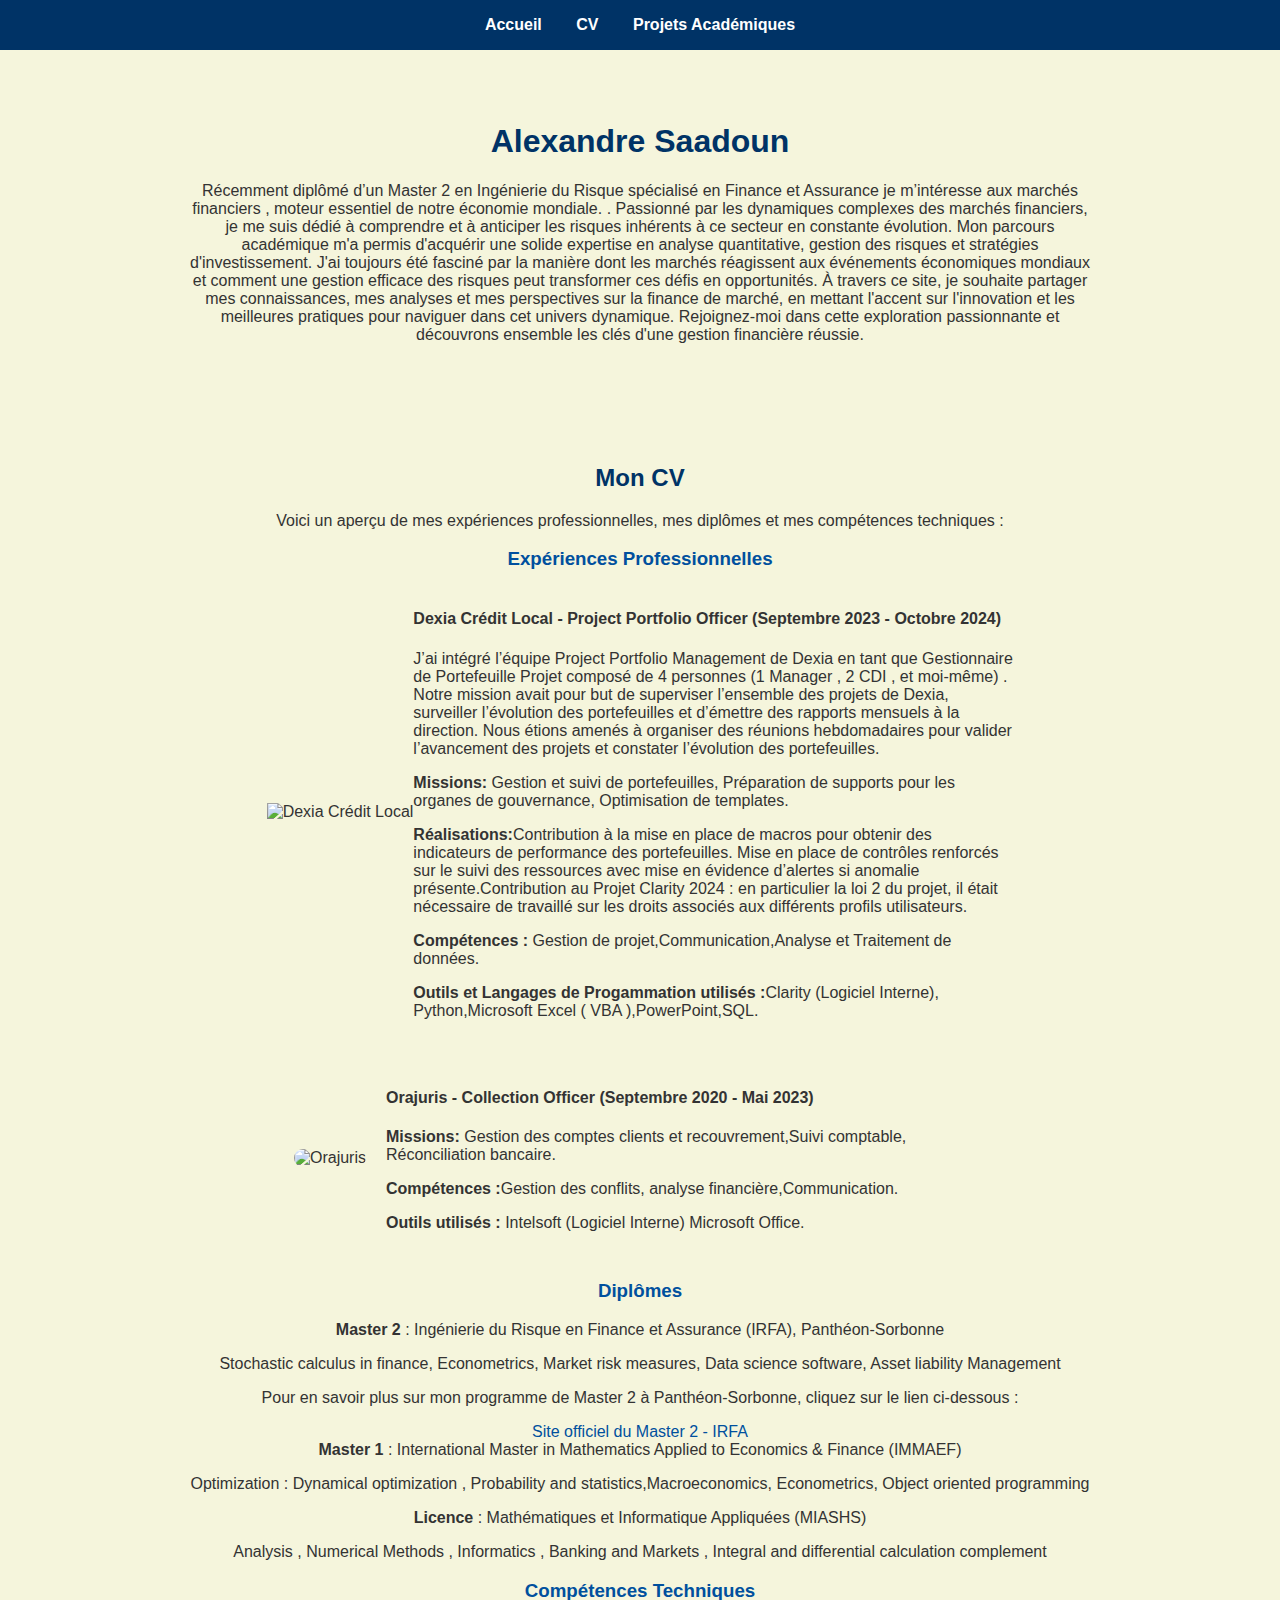
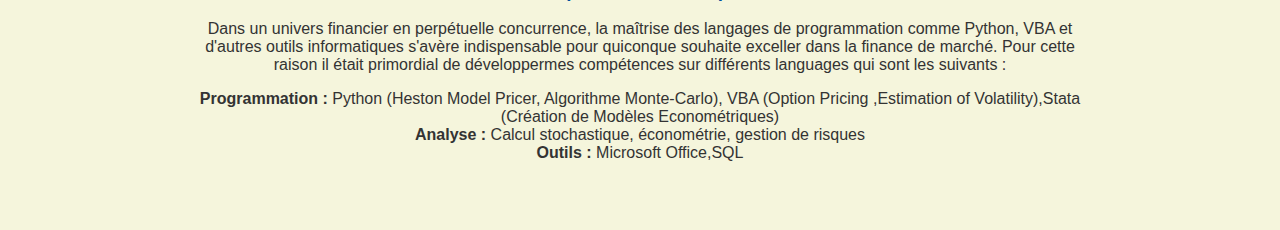
==== index.html @ 4cca3315 "index.html" ====
<!DOCTYPE html>
<html lang="fr">
<head>
  <meta charset="UTF-8">
  <meta name="viewport" content="width=device-width, initial-scale=1.0">
  <title>Site Personnel - Alexandre Saadoun</title>
  <link rel="stylesheet" href="style.css">
</head>
<body>
  <header>
    <nav>
      <ul>
        <li><a href="#home">Accueil</a></li>
        <li><a href="#cv">CV</a></li>
        <li><a href="#projects">Projets Académiques</a></li>
      </ul>
    </nav>
  </header>

  <section id="home">
    <div class="container">
      <h1>Alexandre Saadoun</h1>
      <p>Récemment diplômé d’un Master 2 en Ingénierie du Risque spécialisé en Finance et Assurance je m’intéresse aux marchés financiers , moteur essentiel de notre économie mondiale. . Passionné par les dynamiques complexes des marchés financiers, je me suis dédié à comprendre et à anticiper les risques inhérents à ce secteur en constante évolution.
Mon parcours académique m'a permis d'acquérir une solide expertise en analyse quantitative, gestion des risques et stratégies d'investissement. J'ai toujours été fasciné par la manière dont les marchés réagissent aux événements économiques mondiaux et comment une gestion efficace des risques peut transformer ces défis en opportunités.
À travers ce site, je souhaite partager mes connaissances, mes analyses et mes perspectives sur la finance de marché, en mettant l'accent sur l'innovation et les meilleures pratiques pour naviguer dans cet univers dynamique. Rejoignez-moi dans cette exploration passionnante et découvrons ensemble les clés d'une gestion financière réussie.</p>
    </div>
  </section>

  <section id="cv">
    <div class="container">
      <h2>Mon CV</h2>
      <p>Voici un aperçu de mes expériences professionnelles, mes diplômes et mes compétences techniques :</p>
      
      <h3>Expériences Professionnelles</h3>

      <!-- Première expérience -->
      <div class="experience">
        <div class="dexia-image">
          <img src="images/dexia.jpg" alt="Dexia Crédit Local">
        </div>
        <div class="experience-content">
          <h4>Dexia Crédit Local - Project Portfolio Officer (Septembre 2023 - Octobre 2024)</h4>
          <p>J’ai intégré l’équipe Project Portfolio Management de Dexia en tant que Gestionnaire de Portefeuille Projet composé de 4 personnes (1 Manager , 2 CDI , et moi-même) .
Notre mission avait pour but de superviser l’ensemble des projets de Dexia, surveiller l’évolution des portefeuilles et d’émettre des rapports mensuels à la direction. Nous étions amenés à organiser des réunions hebdomadaires pour valider l’avancement des projets  et constater l’évolution des portefeuilles.</p>
          
          <p><strong>Missions:</strong> Gestion et suivi de portefeuilles, Préparation de supports pour les organes de gouvernance, Optimisation de templates.</p>
          <p><strong>Réalisations:</strong>Contribution à la mise en place de macros pour obtenir des indicateurs de performance des portefeuilles. Mise en place de contrôles renforcés sur le suivi des ressources avec mise en évidence d’alertes si anomalie présente.Contribution au Projet Clarity 2024 : en particulier la loi 2 du projet, il était nécessaire de travaillé sur les droits associés aux différents profils utilisateurs.</p> 
          <p><strong>Compétences :</strong> Gestion de projet,Communication,Analyse et Traitement de données.</p>
          <p><strong>Outils et Langages de Progammation utilisés :</strong>Clarity (Logiciel Interne), Python,Microsoft Excel ( VBA ),PowerPoint,SQL.</p>
        </div>
      </div>

      <!-- Deuxième expérience -->
      <div class="experience">
        <div class="experience-image">
          <img src="experience2.jpg" alt="Orajuris" width="150">
        </div>
        <div class="experience-content">
          <h4>Orajuris - Collection Officer (Septembre 2020 - Mai 2023)</h4>
          <p><strong>Missions:</strong> Gestion des comptes clients et recouvrement,Suivi comptable, Réconciliation bancaire.</p>
          <p><strong>Compétences :</strong>Gestion des conflits, analyse financière,Communication.</p>
          <p><strong>Outils utilisés :</strong> Intelsoft (Logiciel Interne) Microsoft Office.</p>
        </div>
      </div>

      <h3>Diplômes</h3>
      <ul>
        <li><strong>Master 2</strong> : Ingénierie du Risque en Finance et Assurance (IRFA), Panthéon-Sorbonne</li>
        <p>Stochastic calculus in finance, Econometrics, Market risk measures, Data science software, Asset liability Management</p>
        <p>Pour en savoir plus sur mon programme de Master 2 à Panthéon-Sorbonne, cliquez sur le lien ci-dessous :</p>
    <a href="http://www.m2irfa.fr/" target="_blank" rel="noopener noreferrer">
      Site officiel du Master 2 - IRFA
    </a>
        <li><strong>Master 1</strong> : International Master in Mathematics Applied to Economics & Finance (IMMAEF)</li>
        <p>Optimization : Dynamical optimization , Probability and statistics,Macroeconomics, Econometrics, Object oriented programming</p>
        <li><strong>Licence</strong> : Mathématiques et Informatique Appliquées (MIASHS)</li>
        <p>Analysis , Numerical Methods , Informatics , Banking and Markets , Integral and differential calculation complement</p>
      </ul>

      <h3>Compétences Techniques</h3>
      <p>Dans un univers financier en perpétuelle concurrence, la maîtrise des langages de programmation comme Python, VBA et d'autres outils informatiques s'avère indispensable pour quiconque souhaite exceller dans la finance de marché. Pour cette raison il était primordial de développermes compétences sur différents languages qui sont les suivants : </p>
      <ul>
        <li><strong>Programmation :</strong> Python (Heston Model Pricer, Algorithme Monte-Carlo), VBA (Option Pricing ,Estimation of Volatility),Stata (Création de Modèles Econométriques)</li>
        <li><strong>Analyse :</strong> Calcul stochastique, économétrie, gestion de risques</li>
        <li><strong>Outils :</strong> Microsoft Office,SQL</li>
      </ul>
    </div>
  </section>


</body>
</html>
---- style.css ----
/* Styles de base */
body {
  font-family: Arial, sans-serif;
  margin: 0;
  padding: 0;
  color: #333;
  background-color: #f5f5dc; /* Beige background */
  text-align: center; /* Centered text */
}

header {
  background-color: #003366;
  color: white;
  padding: 1rem 0;
}

nav ul {
  list-style: none;
  padding: 0;
  margin: 0;
  display: inline-block;
}

nav ul li {
  display: inline;
  margin: 0 15px;
}

nav ul li a {
  color: white;
  text-decoration: none;
  font-weight: bold;
}

nav ul li a:hover {
  text-decoration: underline;
}

.container {
  max-width: 900px;
  margin: 20px auto;
  padding: 2rem;
}

h1, h2 {
  color: #003366;
}

h3 {
  color: #00509e;
}

ul {
  list-style: none;
  padding: 0;
}

.experience {
  display: flex;
  align-items: center;
  margin-bottom: 2rem;
  justify-content: center;
  text-align: left;
}

.experience-image img {
  border-radius: 10px;
  margin-right: 20px;
}

.experience-content {
  max-width: 600px;
}

footer {
  background-color: #003366;
  color: white;
  padding: 1rem 0;
  position: fixed;
  bottom: 0;
  width: 100%;
}

a {
  color: #00509e;
  text-decoration: none;
}

a:hover {
  text-decoration: underline;
}
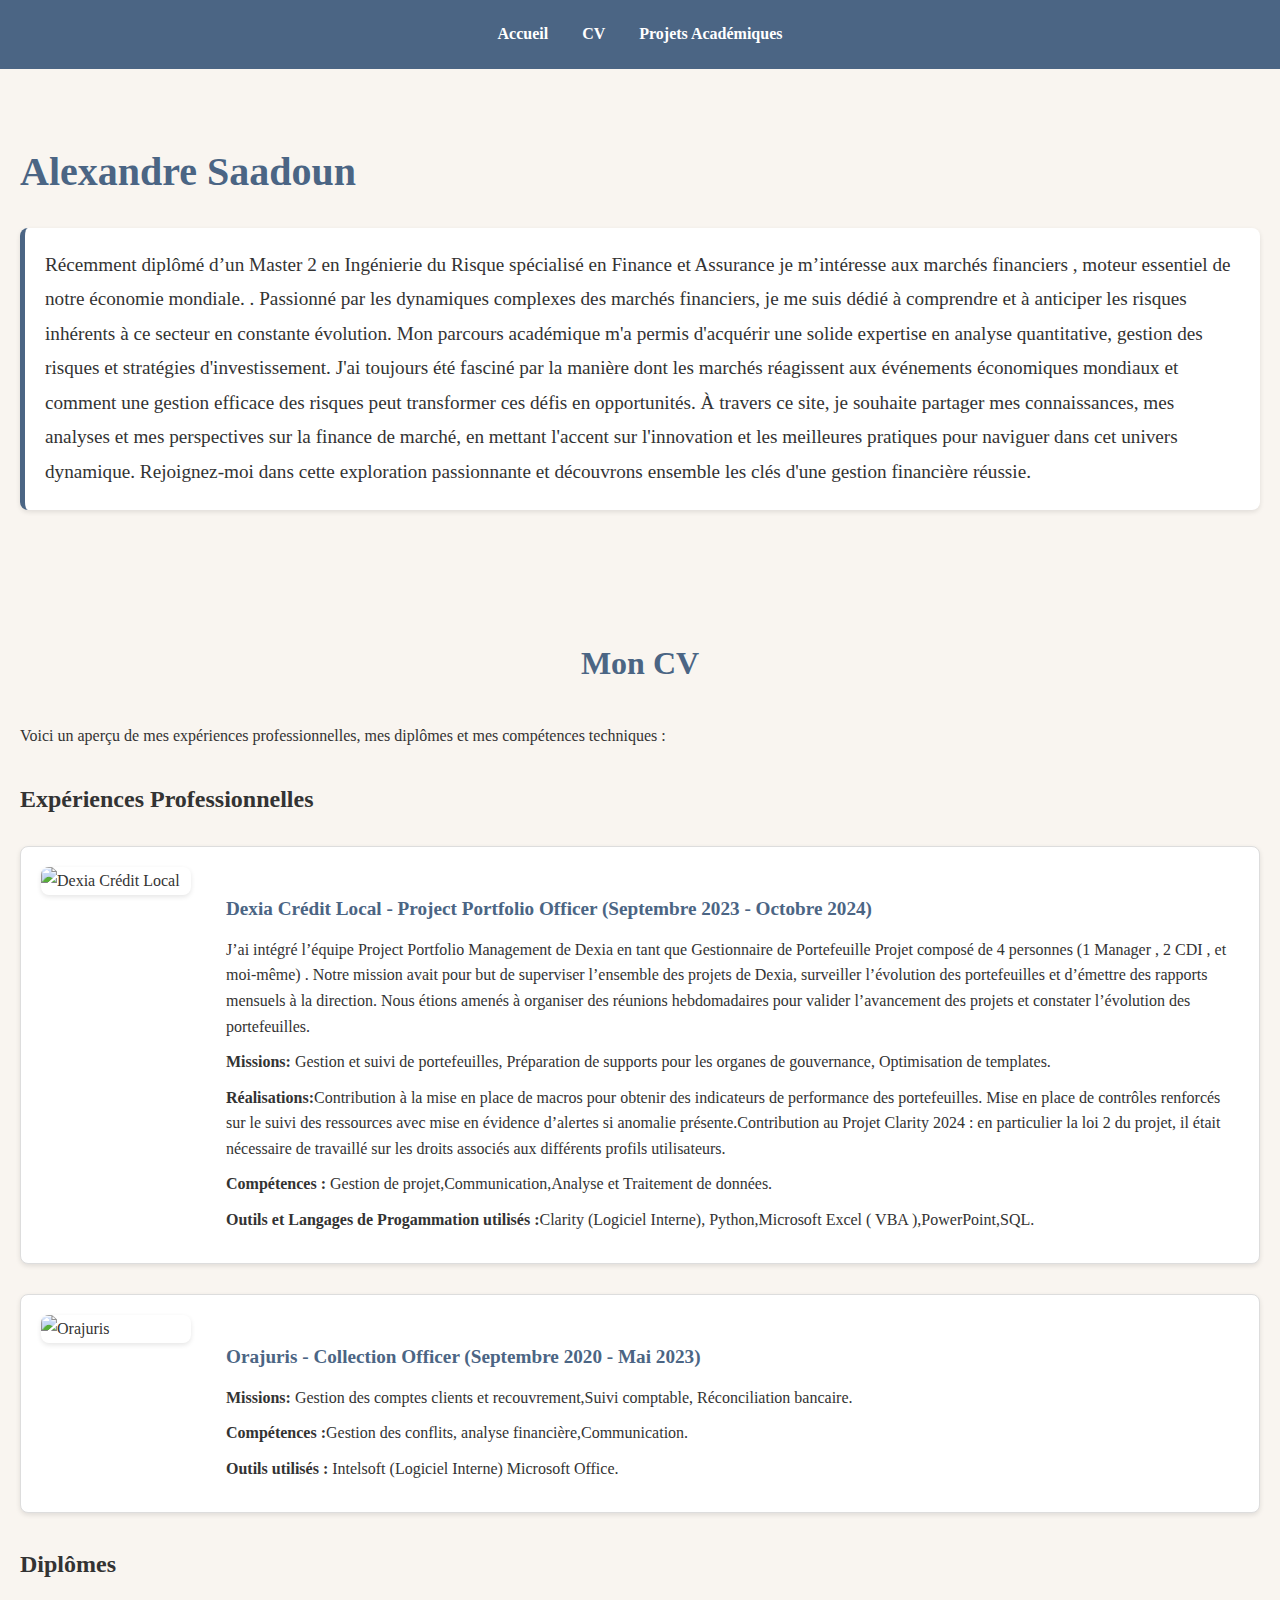
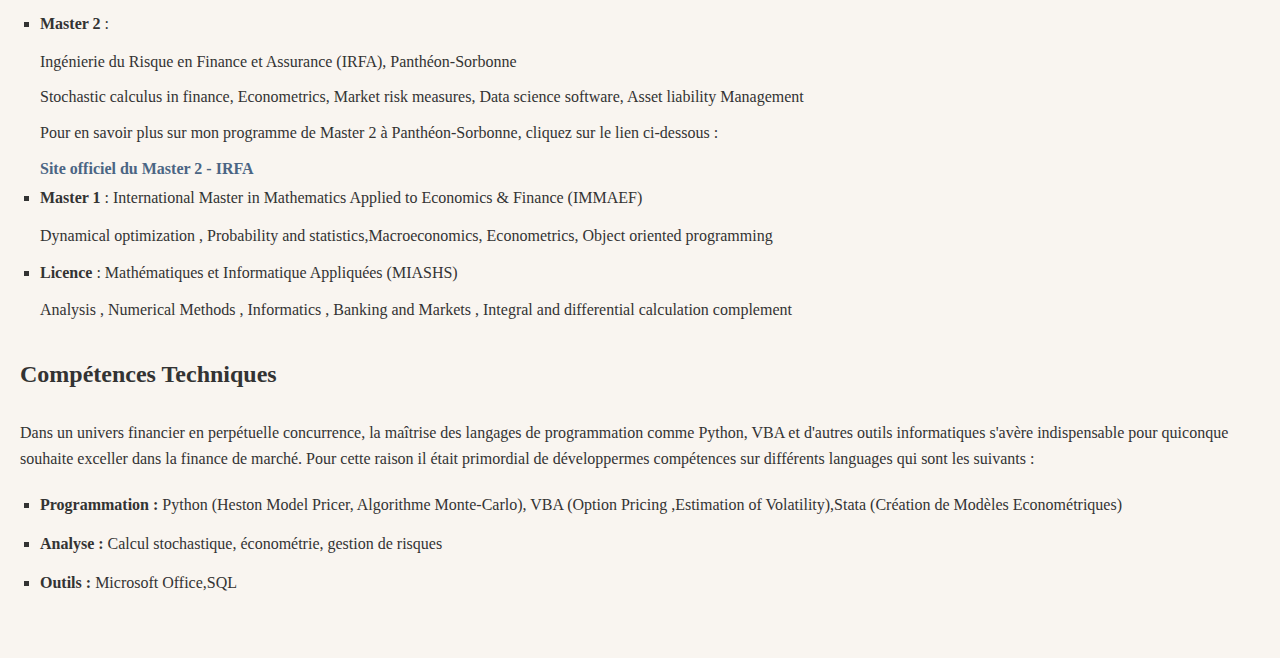
==== commit 7ae59a6b: "index.html" ====
--- a/index.html
+++ b/index.html
@@ -65,16 +65,17 @@
 
       <h3>Diplômes</h3>
       <ul>
-        <li><strong>Master 2</strong> : Ingénierie du Risque en Finance et Assurance (IRFA), Panthéon-Sorbonne</li>
+        <li><strong>Master 2</strong> : <p class="diploma-details">
+Ingénierie du Risque en Finance et Assurance (IRFA), Panthéon-Sorbonne </p></li>
         <p>Stochastic calculus in finance, Econometrics, Market risk measures, Data science software, Asset liability Management</p>
         <p>Pour en savoir plus sur mon programme de Master 2 à Panthéon-Sorbonne, cliquez sur le lien ci-dessous :</p>
     <a href="http://www.m2irfa.fr/" target="_blank" rel="noopener noreferrer">
       Site officiel du Master 2 - IRFA
     </a>
         <li><strong>Master 1</strong> : International Master in Mathematics Applied to Economics & Finance (IMMAEF)</li>
-        <p>Optimization : Dynamical optimization , Probability and statistics,Macroeconomics, Econometrics, Object oriented programming</p>
+        <p class="diploma-details"> Dynamical optimization , Probability and statistics,Macroeconomics, Econometrics, Object oriented programming</p>
         <li><strong>Licence</strong> : Mathématiques et Informatique Appliquées (MIASHS)</li>
-        <p>Analysis , Numerical Methods , Informatics , Banking and Markets , Integral and differential calculation complement</p>
+         <p class="diploma-details">Analysis , Numerical Methods , Informatics , Banking and Markets , Integral and differential calculation complement</p>
       </ul>
 
       <h3>Compétences Techniques</h3>
--- a/style.css
+++ b/style.css
@@ -1,91 +1,190 @@
-/* Styles de base */
+/* Style général */
 body {
-  font-family: Arial, sans-serif;
+  font-family: 'Georgia', serif; /* Police élégante */
+  line-height: 1.8;
+  color: #333; /* Texte noir */
+  background-color: #f9f5f0; /* Fond beige clair */
   margin: 0;
   padding: 0;
-  color: #333;
-  background-color: #f5f5dc; /* Beige background */
-  text-align: center; /* Centered text */
 }
 
+/* En-tête */
 header {
-  background-color: #003366;
-  color: white;
-  padding: 1rem 0;
+  background-color: #4b6584; /* Bleu foncé/gris élégant */
+  color: #fff; /* Texte blanc */
+  padding: 20px 0;
+  text-align: center;
 }
 
-nav ul {
+header nav ul {
   list-style: none;
+  margin: 0;
   padding: 0;
-  margin: 0;
-  display: inline-block;
 }
 
-nav ul li {
+header nav ul li {
   display: inline;
   margin: 0 15px;
 }
 
-nav ul li a {
-  color: white;
+header nav ul li a {
+  color: #fff;
   text-decoration: none;
   font-weight: bold;
+  transition: color 0.3s ease;
 }
 
-nav ul li a:hover {
-  text-decoration: underline;
+header nav ul li a:hover {
+  color: #ffd700; /* Doré */
 }
 
-.container {
-  max-width: 900px;
-  margin: 20px auto;
-  padding: 2rem;
-}
-
-h1, h2 {
-  color: #003366;
-}
-
-h3 {
-  color: #00509e;
-}
-
-ul {
-  list-style: none;
-  padding: 0;
-}
-
-.experience {
-  display: flex;
-  align-items: center;
-  margin-bottom: 2rem;
-  justify-content: center;
+/* Section d'accueil */
+section#home {
+  padding: 40px 20px;
   text-align: left;
 }
 
-.experience-image img {
-  border-radius: 10px;
-  margin-right: 20px;
+section#home h1 {
+  font-size: 2.5rem;
+  color: #4b6584;
+  margin-bottom: 20px;
 }
 
-.experience-content {
-  max-width: 600px;
+section#home p {
+  font-size: 1.2rem;
+  background-color: #fff;
+  color: #333;
+  padding: 20px;
+  border-radius: 8px;
+  box-shadow: 0 2px 5px rgba(0, 0, 0, 0.1);
+  border-left: 5px solid #4b6584;
 }
 
-footer {
-  background-color: #003366;
-  color: white;
-  padding: 1rem 0;
-  position: fixed;
-  bottom: 0;
-  width: 100%;
+/* Ligne de séparation */
+.separator {
+  width: 80%;
+  height: 1px;
+  background-color: #ccc; /* Ligne grise */
+  margin: 30px auto;
+  border: none;
 }
 
-a {
-  color: #00509e;
-  text-decoration: none;
+/* Section CV */
+section#cv {
+  padding: 40px 20px;
 }
 
-a:hover {
-  text-decoration: underline;
+section#cv h2 {
+  font-size: 2rem;
+  color: #4b6584;
+  text-align: center;
+  margin-bottom: 30px;
 }
+
+section#cv h3 {
+  font-size: 1.5rem;
+  color: #333;
+  margin-top: 30px;
+}
+
+/* Expériences professionnelles */
+.experience {
+  margin-bottom: 30px;
+  padding: 20px;
+  background-color: #fff;
+  border: 1px solid #ddd; /* Bordure grise douce */
+  border-radius: 8px;
+  box-shadow: 0 2px 5px rgba(0, 0, 0, 0.1); /* Ombre douce */
+}
+
+.experience h4 {
+  color: #4b6584;
+  font-size: 1.2rem;
+  margin-bottom: 10px;
+}
+
+.experience p {
+  margin-bottom: 10px;
+  font-size: 1rem;
+  line-height: 1.6;
+}
+
+/* Images dans les expériences */
+.experience .dexia-image img,
+.experience .experience-image img {
+  width: 150px;
+  height: auto;
+  float: left;
+  margin-right: 20px;
+  border-radius: 8px;
+}
+
+/* Diplômes et compétences techniques */
+section#cv ul {
+  margin: 20px 0;
+  padding: 0 20px;
+  list-style-type: square;
+}
+
+section#cv ul li {
+  margin-bottom: 10px;
+}
+
+section#cv p {
+  margin: 10px 0;
+  font-size: 1rem;
+  line-height: 1.6;
+}
+
+section#cv a {
+  color: #4b6584;
+  text-decoration: none;
+  font-weight: bold;
+  transition: color 0.3s ease;
+}
+
+section#cv a:hover {
+  color: #ff6600; /* Orange au survol */
+}
+
+/* Pied de page */
+footer {
+  background-color: #4b6584;
+  color: #fff;
+  text-align: center;
+  padding: 10px 0;
+  margin-top: 30px;
+}
+
+footer p {
+  margin: 0;
+  font-size: 0.9rem;
+}
+
+/* Style général pour les expériences */
+.experience {
+  display: flex; /* Alignement en ligne pour image et texte */
+  align-items: flex-start; /* Alignement en haut */
+  gap: 15px; /* Espacement entre le logo et le texte */
+  margin-bottom: 30px;
+  padding: 20px;
+  background-color: #fff;
+  border: 1px solid #ddd; /* Bordure grise douce */
+  border-radius: 8px;
+  box-shadow: 0 2px 5px rgba(0, 0, 0, 0.1); /* Ombre douce */
+}
+
+/* Image du logo de l'employeur */
+.experience img {
+  width: 80px; /* Taille du logo */
+  height: auto; /* Conserve les proportions */
+  border-radius: 8px; /* Coins arrondis */
+  object-fit: contain; /* Ajustement pour garder les dimensions */
+  box-shadow: 0 2px 5px rgba(0, 0, 0, 0.1); /* Légère ombre */
+}
+
+/* Texte de l'expérience */
+.experience-content {
+  flex: 1; /* Prend tout l'espace restant */
+}
+
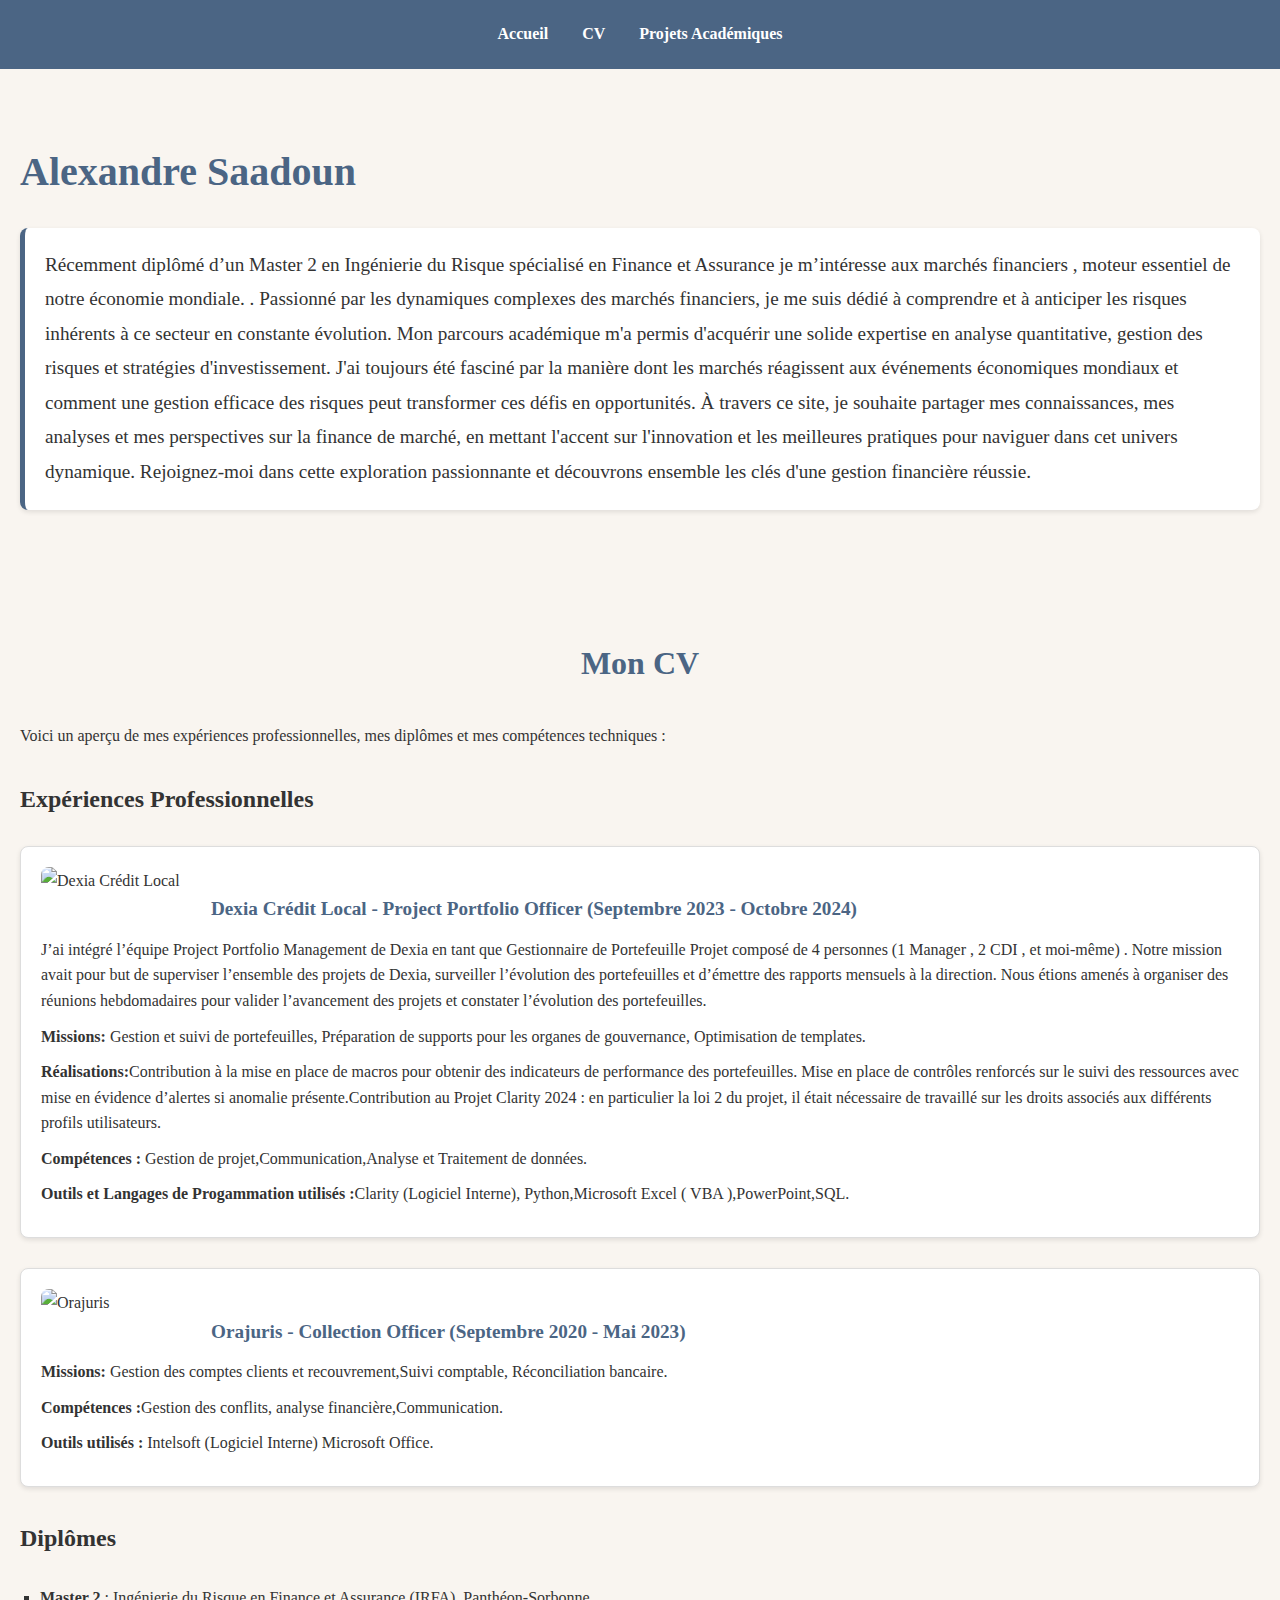
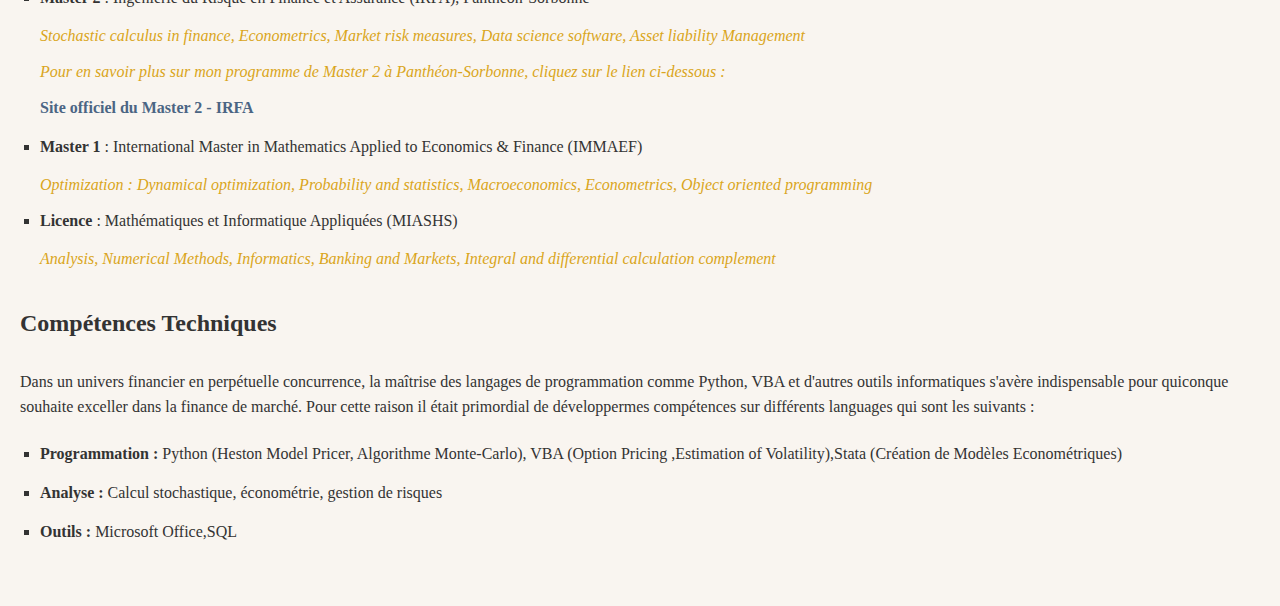
==== commit 4a047440: "index.html" ====
--- a/index.html
+++ b/index.html
@@ -64,20 +64,34 @@
       </div>
 
       <h3>Diplômes</h3>
-      <ul>
-        <li><strong>Master 2</strong> : <p class="diploma-details">
-Ingénierie du Risque en Finance et Assurance (IRFA), Panthéon-Sorbonne </p></li>
-        <p>Stochastic calculus in finance, Econometrics, Market risk measures, Data science software, Asset liability Management</p>
-        <p>Pour en savoir plus sur mon programme de Master 2 à Panthéon-Sorbonne, cliquez sur le lien ci-dessous :</p>
+   <ul>
+  <li>
+    <strong>Master 2</strong> : Ingénierie du Risque en Finance et Assurance (IRFA), Panthéon-Sorbonne
+    <p class="diploma-details">
+      Stochastic calculus in finance, Econometrics, Market risk measures, Data science software, Asset liability Management
+    </p>
+    <p class="diploma-details">
+      Pour en savoir plus sur mon programme de Master 2 à Panthéon-Sorbonne, cliquez sur le lien ci-dessous :
+    </p>
     <a href="http://www.m2irfa.fr/" target="_blank" rel="noopener noreferrer">
       Site officiel du Master 2 - IRFA
     </a>
-        <li><strong>Master 1</strong> : International Master in Mathematics Applied to Economics & Finance (IMMAEF)</li>
-        <p class="diploma-details"> Dynamical optimization , Probability and statistics,Macroeconomics, Econometrics, Object oriented programming</p>
-        <li><strong>Licence</strong> : Mathématiques et Informatique Appliquées (MIASHS)</li>
-         <p class="diploma-details">Analysis , Numerical Methods , Informatics , Banking and Markets , Integral and differential calculation complement</p>
-      </ul>
+  </li>
 
+  <li>
+    <strong>Master 1</strong> : International Master in Mathematics Applied to Economics & Finance (IMMAEF)
+    <p class="diploma-details">
+      Optimization : Dynamical optimization, Probability and statistics, Macroeconomics, Econometrics, Object oriented programming
+    </p>
+  </li>
+
+  <li>
+    <strong>Licence</strong> : Mathématiques et Informatique Appliquées (MIASHS)
+    <p class="diploma-details">
+      Analysis, Numerical Methods, Informatics, Banking and Markets, Integral and differential calculation complement
+    </p>
+  </li>
+</ul>
       <h3>Compétences Techniques</h3>
       <p>Dans un univers financier en perpétuelle concurrence, la maîtrise des langages de programmation comme Python, VBA et d'autres outils informatiques s'avère indispensable pour quiconque souhaite exceller dans la finance de marché. Pour cette raison il était primordial de développermes compétences sur différents languages qui sont les suivants : </p>
       <ul>
--- a/style.css
+++ b/style.css
@@ -161,30 +161,11 @@
   font-size: 0.9rem;
 }
 
-/* Style général pour les expériences */
-.experience {
-  display: flex; /* Alignement en ligne pour image et texte */
-  align-items: flex-start; /* Alignement en haut */
-  gap: 15px; /* Espacement entre le logo et le texte */
-  margin-bottom: 30px;
-  padding: 20px;
-  background-color: #fff;
-  border: 1px solid #ddd; /* Bordure grise douce */
-  border-radius: 8px;
-  box-shadow: 0 2px 5px rgba(0, 0, 0, 0.1); /* Ombre douce */
+/* Texte doré après les diplômes */
+.diploma-details {
+  color: #DAA520; /* Couleur dorée */
+  font-weight: 500; /* Poids du texte modéré */
+  font-style: italic; /* Optionnel : texte en italique */
+  margin-top: 5px; /* Petit espacement par rapport au titre */
 }
 
-/* Image du logo de l'employeur */
-.experience img {
-  width: 80px; /* Taille du logo */
-  height: auto; /* Conserve les proportions */
-  border-radius: 8px; /* Coins arrondis */
-  object-fit: contain; /* Ajustement pour garder les dimensions */
-  box-shadow: 0 2px 5px rgba(0, 0, 0, 0.1); /* Légère ombre */
-}
-
-/* Texte de l'expérience */
-.experience-content {
-  flex: 1; /* Prend tout l'espace restant */
-}
-
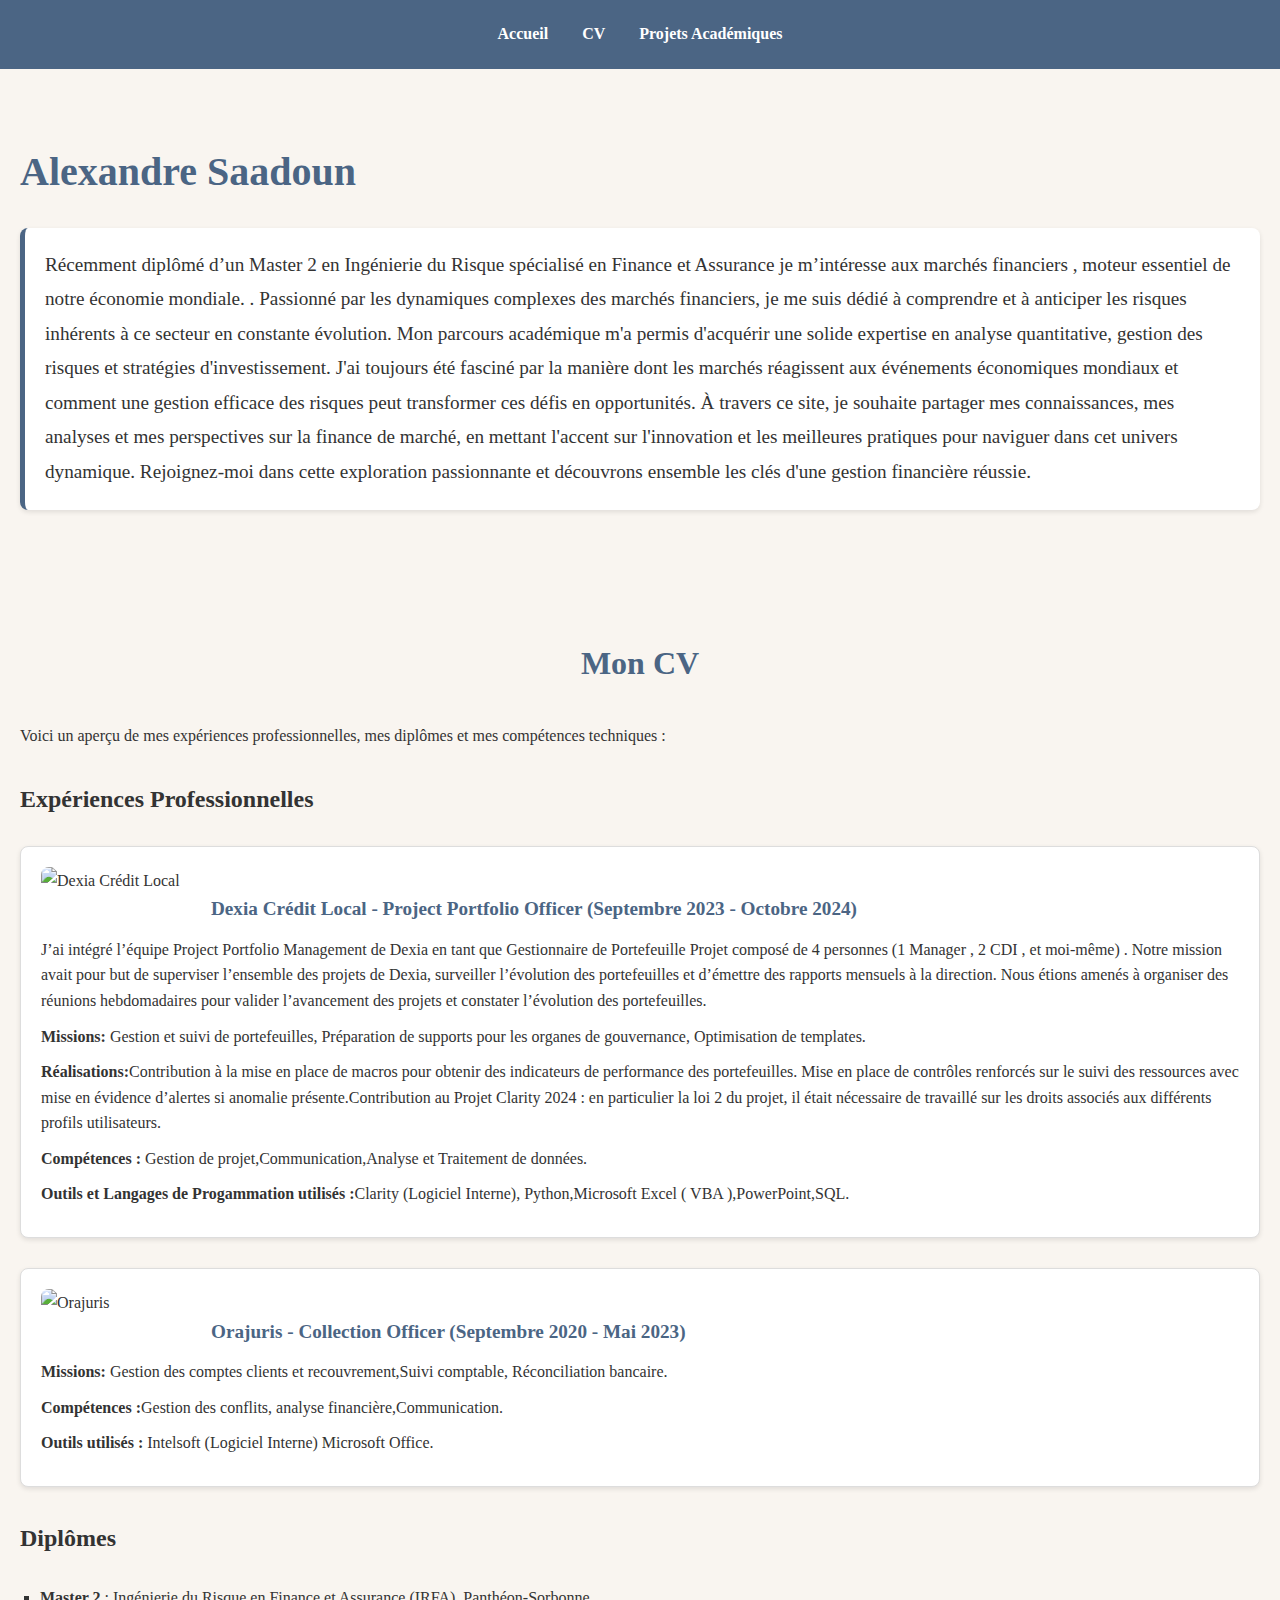
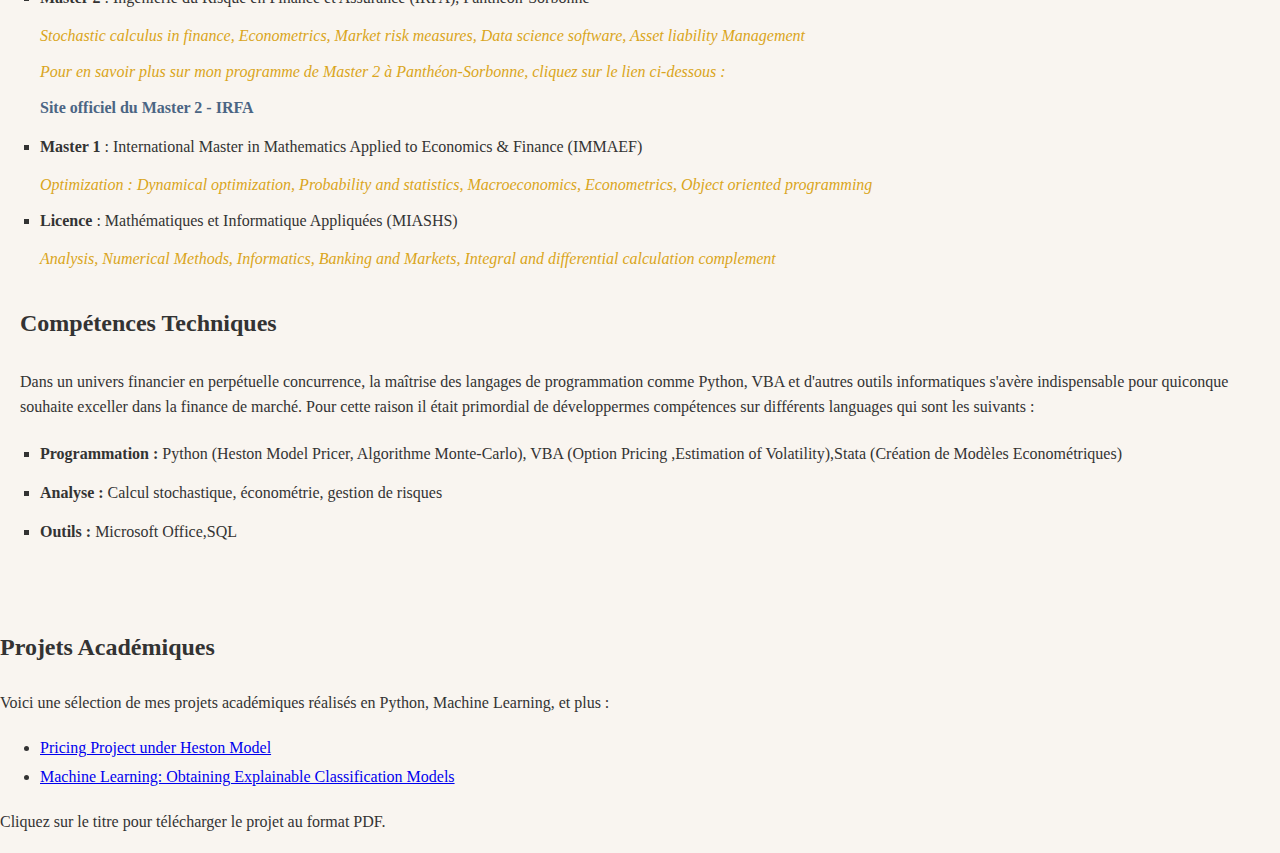
==== commit 10528eae: "index.html" ====
--- a/index.html
+++ b/index.html
@@ -101,6 +101,26 @@
       </ul>
     </div>
   </section>
+  <section id="projects">
+  <div class="container">
+    <h2>Projets Académiques</h2>
+    <p>Voici une sélection de mes projets académiques réalisés en Python, Machine Learning, et plus :</p>
+    <ul>
+      <li>
+        <a href="projects/Pricing_Project_under_Heston_Model.pdf" download>
+          Pricing Project under Heston Model
+        </a>
+      </li>
+      <li>
+        <a href="projects/Machine_Learning.pdf" download>
+          Machine Learning: Obtaining Explainable Classification Models
+        </a>
+      </li>
+    </ul>
+    <p>Cliquez sur le titre pour télécharger le projet au format PDF.</p>
+  </div>
+</section>
+
 
 
 </body>
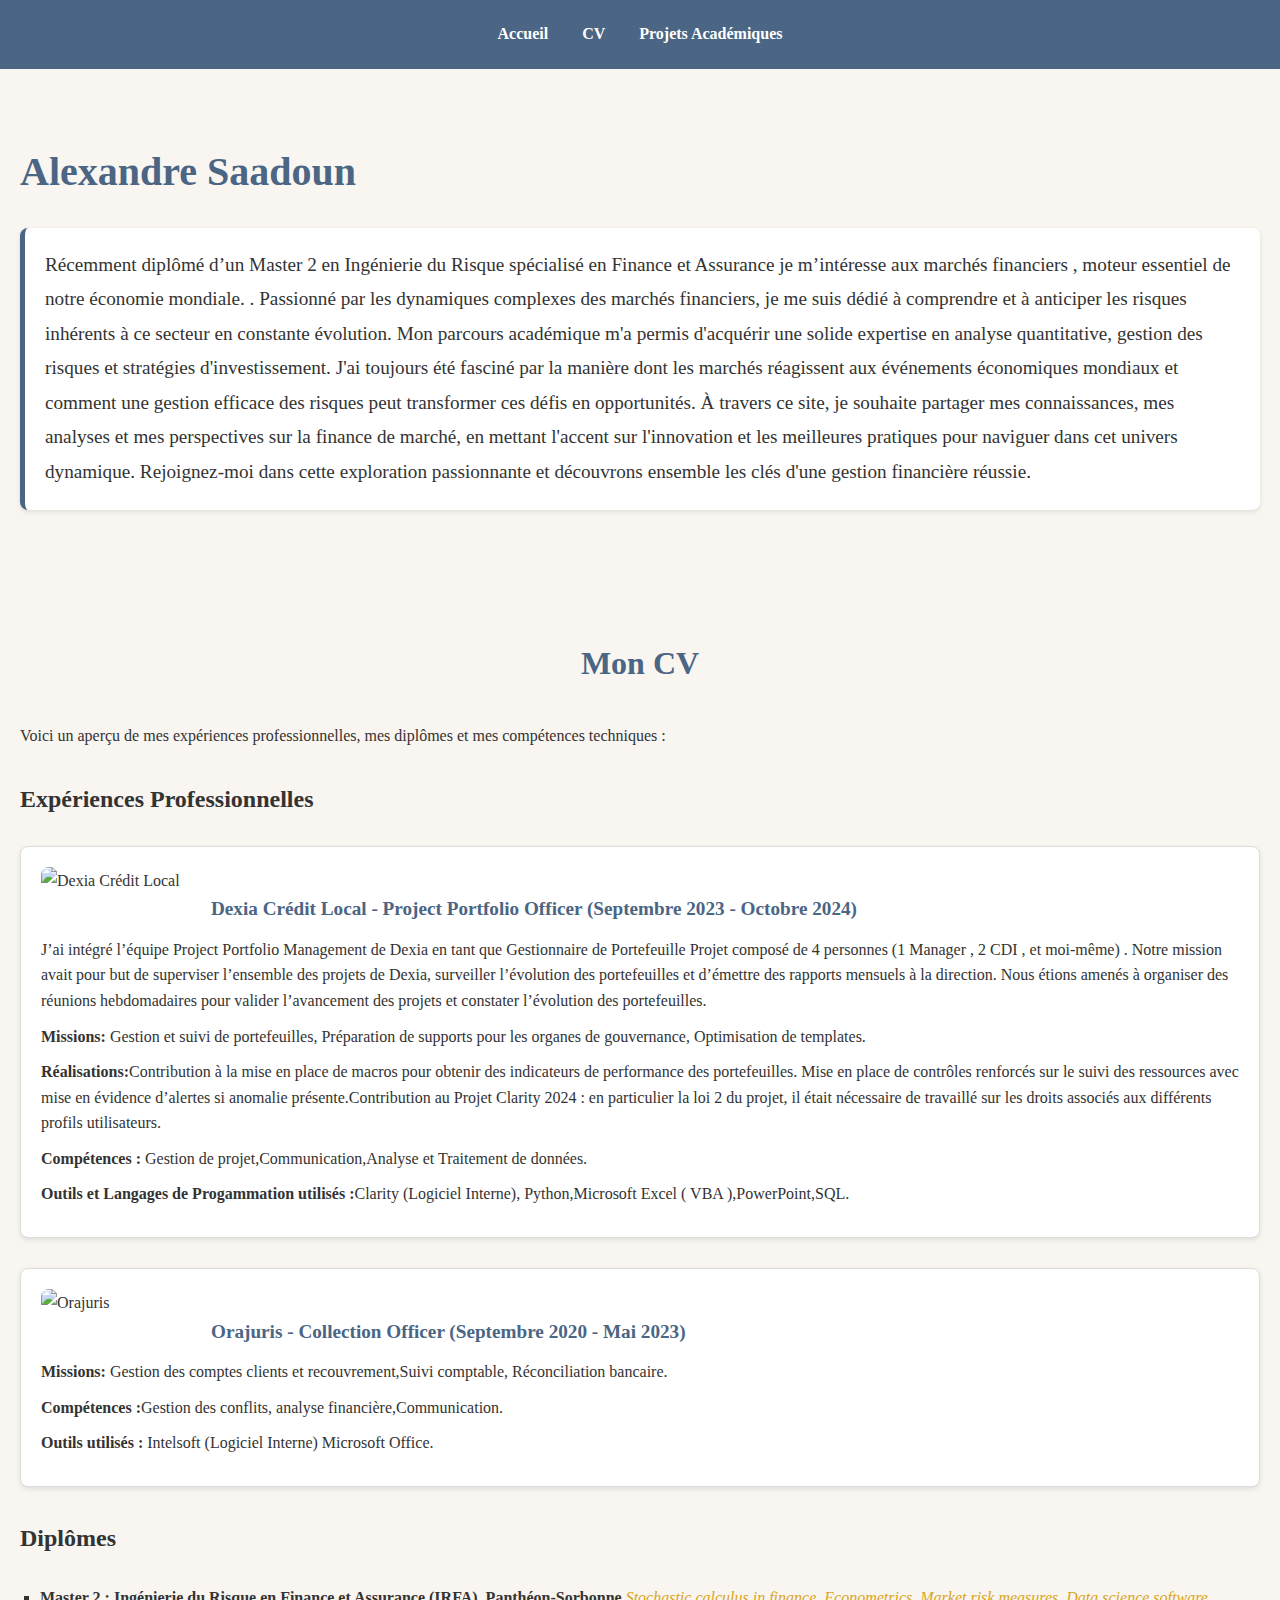
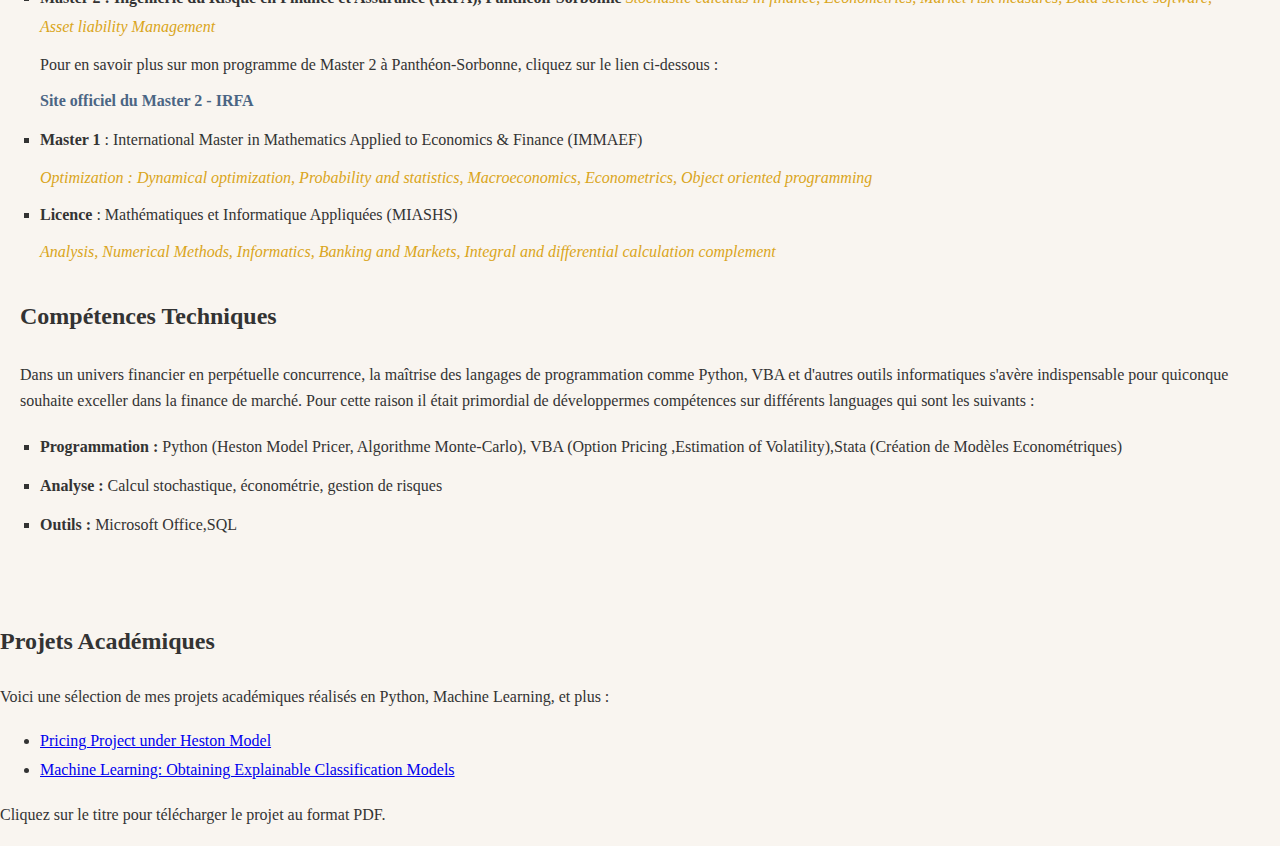
==== commit a471c076: "index.html" ====
--- a/index.html
+++ b/index.html
@@ -66,11 +66,12 @@
       <h3>Diplômes</h3>
    <ul>
   <li>
-    <strong>Master 2</strong> : Ingénierie du Risque en Finance et Assurance (IRFA), Panthéon-Sorbonne
-    <p class="diploma-details">
-      Stochastic calculus in finance, Econometrics, Market risk measures, Data science software, Asset liability Management
-    </p>
-    <p class="diploma-details">
+    <strong>
+      Master 2 :
+      <span class="diploma-title">Ingénierie du Risque en Finance et Assurance (IRFA), Panthéon-Sorbonne</span>
+    </strong>
+    <span class="diploma-details">Stochastic calculus in finance, Econometrics, Market risk measures, Data science software, Asset liability Management</span>
+    <p>
       Pour en savoir plus sur mon programme de Master 2 à Panthéon-Sorbonne, cliquez sur le lien ci-dessous :
     </p>
     <a href="http://www.m2irfa.fr/" target="_blank" rel="noopener noreferrer">
@@ -107,12 +108,12 @@
     <p>Voici une sélection de mes projets académiques réalisés en Python, Machine Learning, et plus :</p>
     <ul>
       <li>
-        <a href="projects/Pricing_Project_under_Heston_Model.pdf" download>
+        <a href="rojects/Pricing_Project_under_Heston_Model.pdf" download>
           Pricing Project under Heston Model
         </a>
       </li>
       <li>
-        <a href="projects/Machine_Learning.pdf" download>
+        <a href="rojects/Machine_Learning.pdf" download>
           Machine Learning: Obtaining Explainable Classification Models
         </a>
       </li>
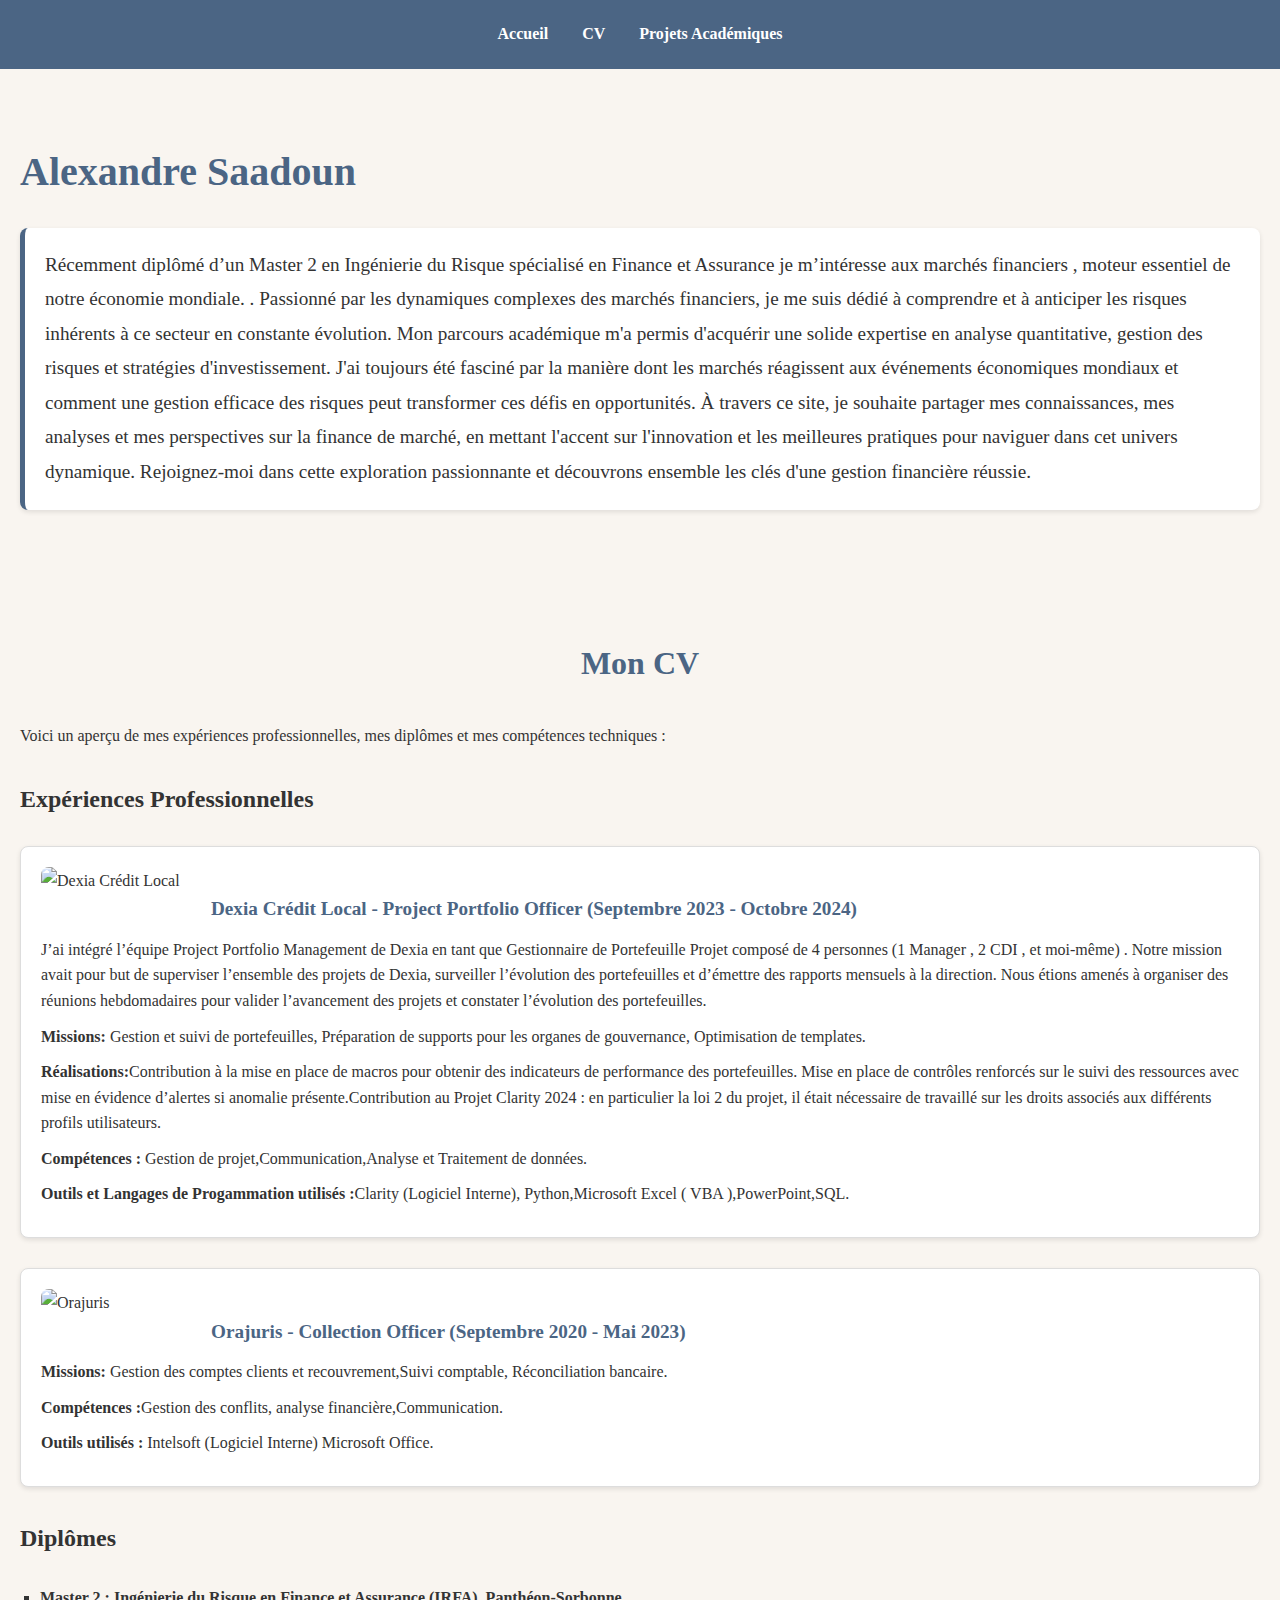
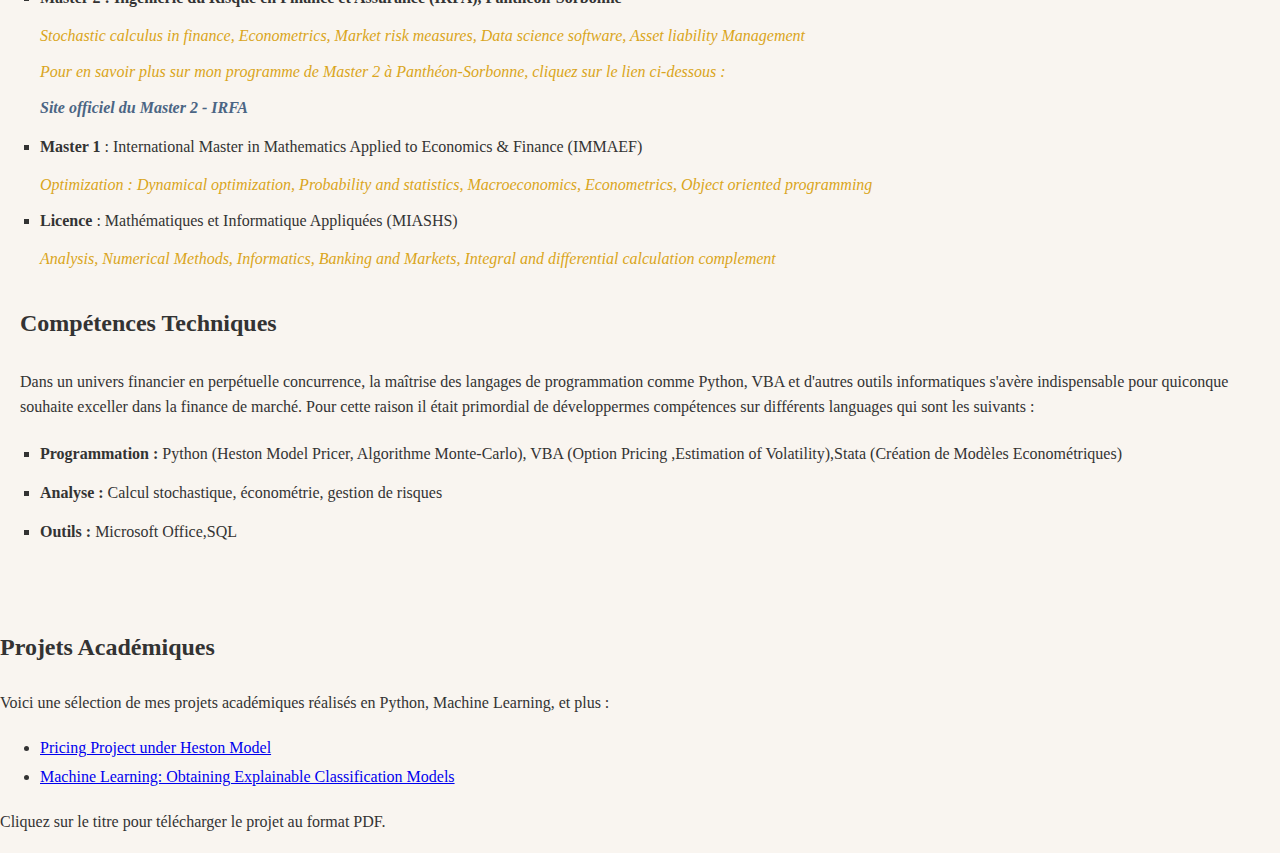
==== commit 73994d6a: "index.html" ====
--- a/index.html
+++ b/index.html
@@ -70,7 +70,8 @@
       Master 2 :
       <span class="diploma-title">Ingénierie du Risque en Finance et Assurance (IRFA), Panthéon-Sorbonne</span>
     </strong>
-    <span class="diploma-details">Stochastic calculus in finance, Econometrics, Market risk measures, Data science software, Asset liability Management</span>
+    <span class="diploma-details">
+      <p>Stochastic calculus in finance, Econometrics, Market risk measures, Data science software, Asset liability Management</span></p>
     <p>
       Pour en savoir plus sur mon programme de Master 2 à Panthéon-Sorbonne, cliquez sur le lien ci-dessous :
     </p>
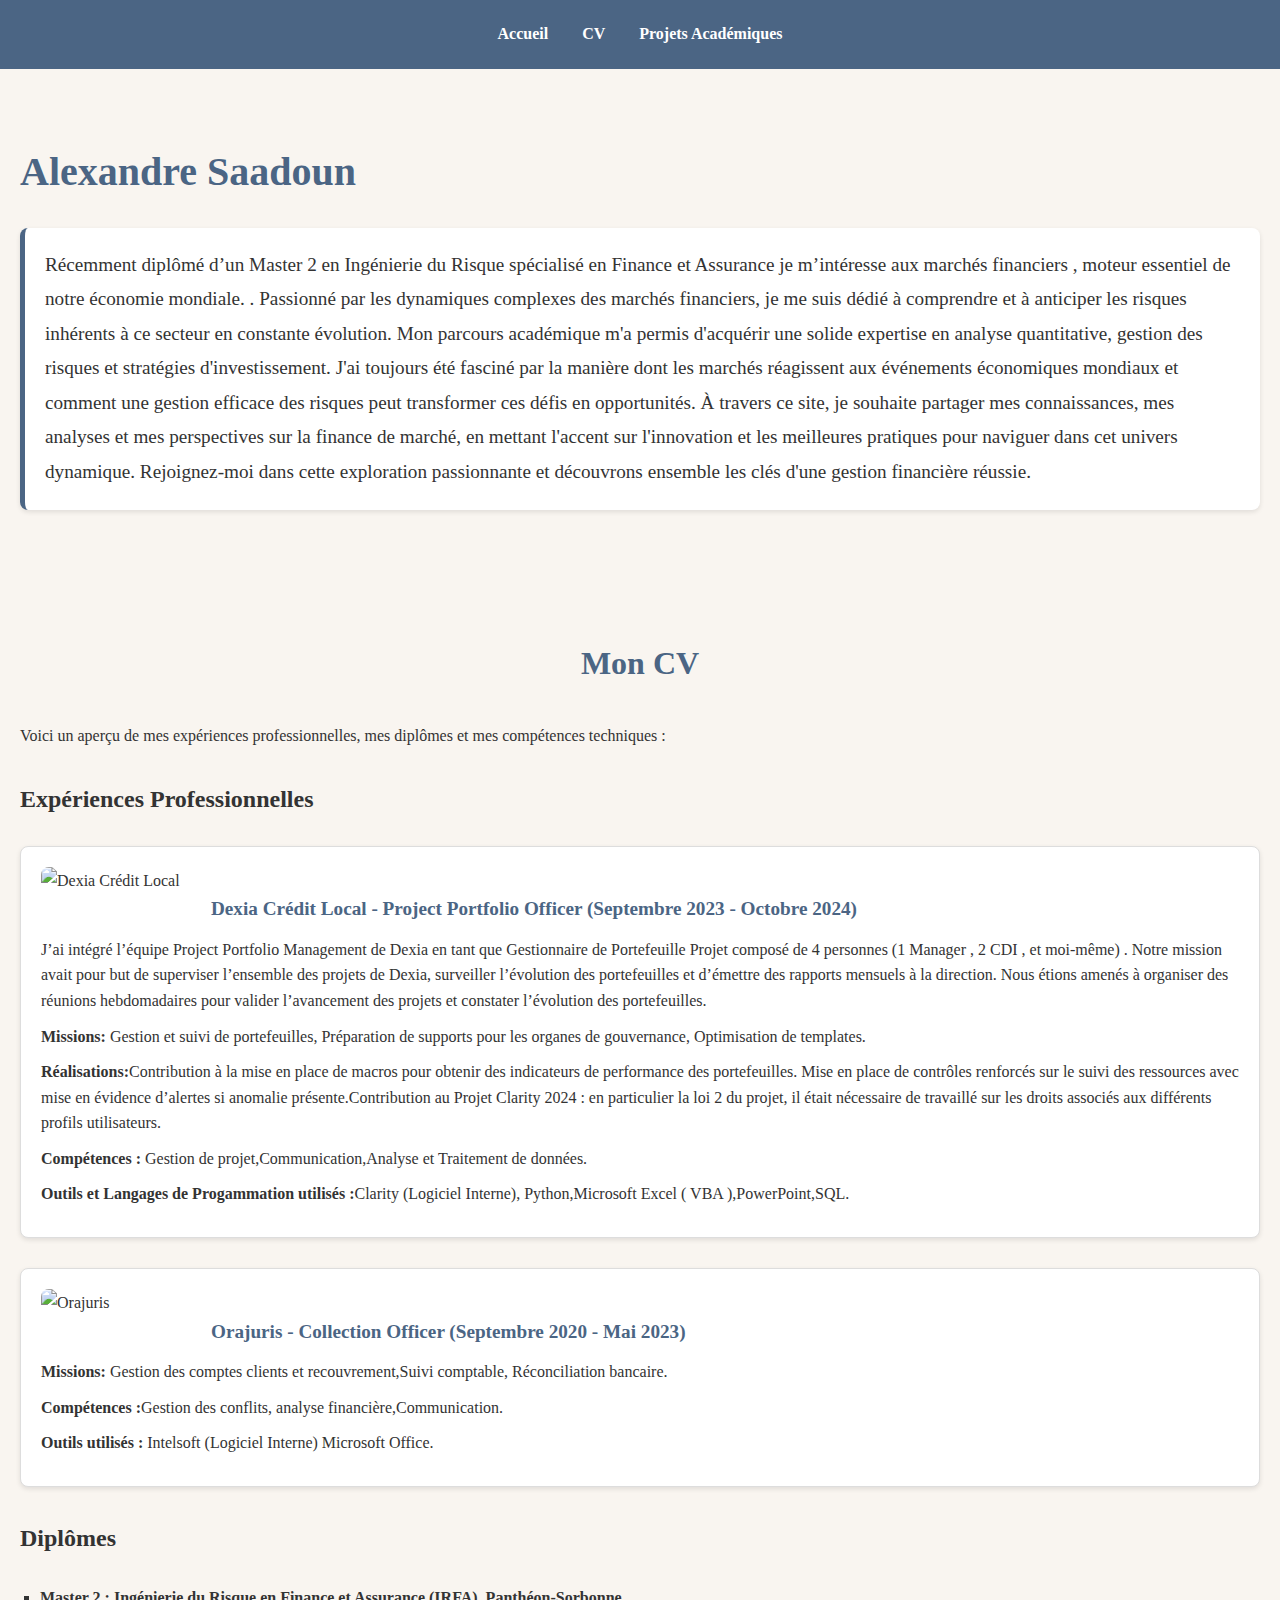
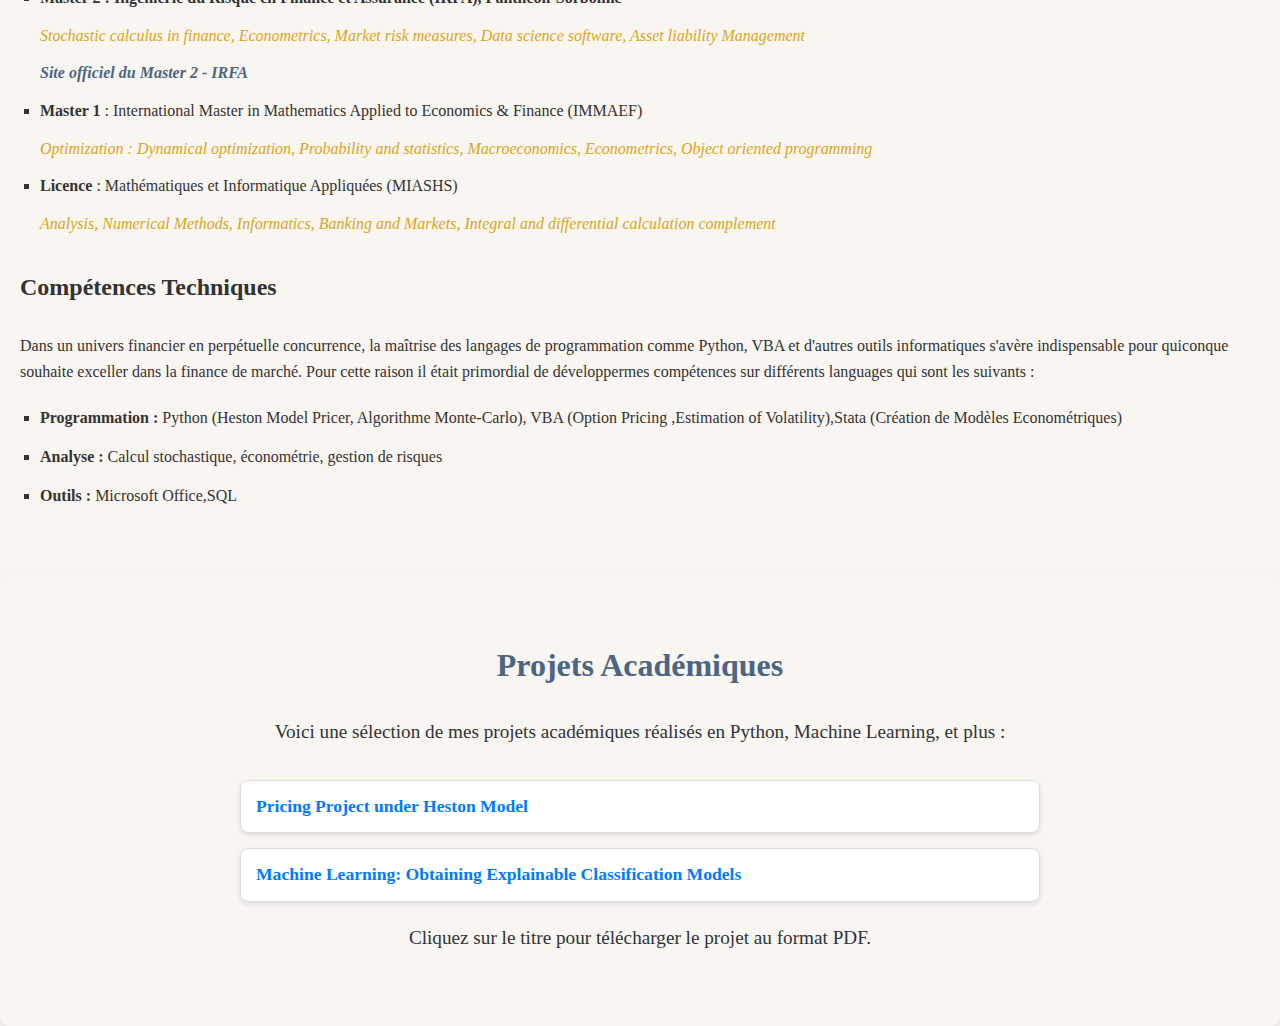
==== commit 9b39d131: "index.html" ====
--- a/index.html
+++ b/index.html
@@ -72,9 +72,6 @@
     </strong>
     <span class="diploma-details">
       <p>Stochastic calculus in finance, Econometrics, Market risk measures, Data science software, Asset liability Management</span></p>
-    <p>
-      Pour en savoir plus sur mon programme de Master 2 à Panthéon-Sorbonne, cliquez sur le lien ci-dessous :
-    </p>
     <a href="http://www.m2irfa.fr/" target="_blank" rel="noopener noreferrer">
       Site officiel du Master 2 - IRFA
     </a>
--- a/style.css
+++ b/style.css
@@ -168,4 +168,57 @@
   font-style: italic; /* Optionnel : texte en italique */
   margin-top: 5px; /* Petit espacement par rapport au titre */
 }
-
+/* Section Projets Académiques */
+#projects {
+  padding: 40px 20px;
+  background-color: #f9f5f0; /* Fond beige clair */
+  border-radius: 8px;
+  box-shadow: 0 2px 5px rgba(0, 0, 0, 0.1);
+}
+
+#projects h2 {
+  text-align: center;
+  font-size: 2rem;
+  color: #4b6584; /* Bleu-gris élégant */
+  margin-bottom: 20px;
+}
+
+#projects p {
+  text-align: center;
+  font-size: 1.2rem;
+  color: #2d3436; /* Noir doux */
+  margin-bottom: 30px;
+}
+
+#projects ul {
+  list-style: none; /* Supprime les puces */
+  padding: 0;
+  max-width: 800px;
+  margin: 0 auto;
+}
+
+#projects ul li {
+  margin: 15px 0;
+  padding: 10px 15px;
+  background-color: #ffffff; /* Fond blanc pour les items */
+  border: 1px solid #ddd;
+  border-radius: 8px;
+  box-shadow: 0 2px 5px rgba(0, 0, 0, 0.1);
+}
+
+#projects ul li a {
+  text-decoration: none;
+  color: #007bff; /* Bleu pour les liens */
+  font-weight: bold;
+  font-size: 1.1rem;
+  transition: color 0.3s ease;
+}
+
+#projects ul li a:hover {
+  color: #ff6600; /* Couleur orange au survol */
+}
+
+#projects ul li:hover {
+  box-shadow: 0 4px 10px rgba(0, 0, 0, 0.15); /* Accentuation de l'ombre au survol */
+}
+
